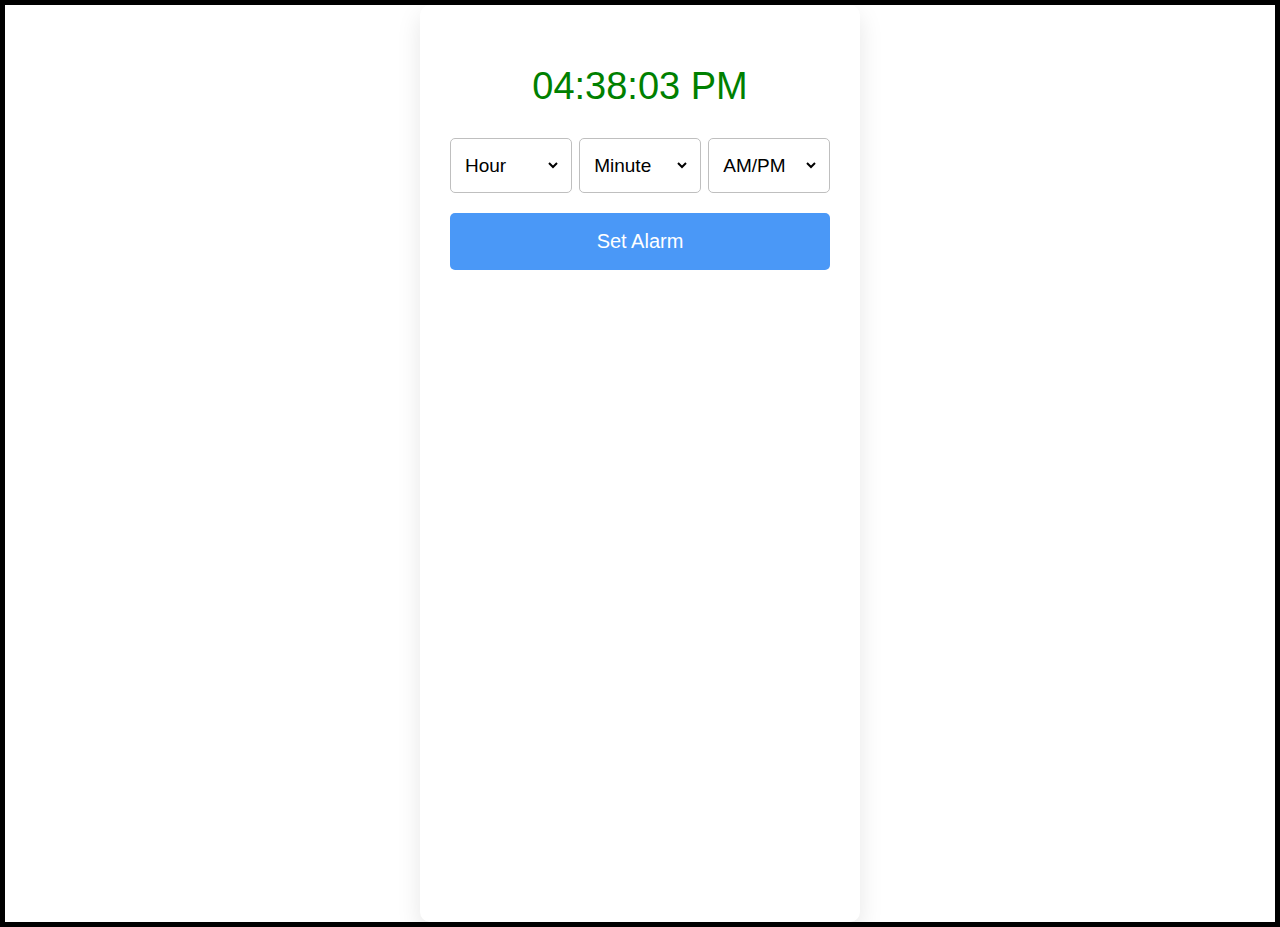
==== index.html @ 2b23ee21 "first commit" ====
<!DOCTYPE html>
<!-- Coding By CodingNepal - youtube.com/codingnepal -->
<html lang="en" dir="ltr">

<head>
    <meta charset="utf-8">
    <title>Alarm Clock in JavaScript | CodingNepal</title>
    <link rel="stylesheet" href="style.css">
    <meta name="viewport" content="width=device-width, initial-scale=1.0">
</head>

<body style="border: 5px solid black;">
    <div class="wrapper">
        <h1>00:00:00 PM</h1>
        <!-- Place:
      <input type="text" name="Place" placeholder="Current Place"><br> -->
        <div class="content">
            <div class="column">
                <select>
                    <option value="Hour" selected disabled hidden>Hour</option>
                </select>
            </div>
            <div class="column">
                <select>
                    <option value="Minute" selected disabled hidden>Minute</option>
                </select>
            </div>
            <div class="column">
                <select>
                    <option value="AM/PM" selected disabled hidden>AM/PM</option>
                </select>
            </div>
        </div>
        <button onclick="openPopup()">Set Alarm</button><br><br>
        <div class="popup" id="popup">
            <p>It's time to get up</p>
            <p>You are late</p><br>
            <div id="timer">
                00:00
            </div>
            <button onclick="openPopup2()" ondblclick="paus()">OK</button><br>
            <!-- <button type="button" onclick="closePopup()">OK</button> -->

            <div class="popupSecond" id="popupSecond">
                <p>It' time for you to got to College :</p>
                <div id="timer"><br>
                    00:00
                </div>
                <button onclick="openPopup3()">OK</button>
            </div>
            
    </div>

<div class="popupThird" id="popupThird">
    <p>You got to College :</p>
    <p>You are late</p><br>
    <div id="timer">
        00:00
    </div>
    <button onclick="openPopup4()">OK</button>
</div>

<div class="popupFourth" id="popupFourth">
    <p>College is over it's time to go home :</p>
    <p>You are late</p><br>
    <button>OK</button>
</div>
    

    <!-- <script>
        function pause() {
    clearInterval(timer);
}
    </script> -->

</body>
<script src="script.js"></script>

</html>
---- style.css ----
body {
    background: white;
}

h1 {
    color: green;
    margin-left: 480px;
}

#Clockcontainer {
    margin: auto;
    /* border: 2px solid red; */
    margin-top: 60px;
    height: 40vw;
    width: 40vw;
    background: url(/img/clock.jpg) no-repeat;
    background-size: 100%;
}

#hour,
#minute,
#second {
    position: relative;
    background: black;
    border-radius: 10px;
    transform-origin: bottom;
}

#hour {
    width: 1%;
    height: 18%;
    top: 15%;
    left: 46%;
}

#minute {
    width: 1%;
    height: 19%;
    top: -4%;
    left: 46%;
}

#second {
    width: 1%;
    height: 18%;
    top: -22%;
    left: 46%;
}


/* Import Google font - Poppins */

@import url('https://fonts.googleapis.com/css2?family=Poppins:wght@400;500;600&display=swap');
* {
    margin: 0;
    padding: 0;
    box-sizing: border-box;
    font-family: 'Poppins', sans-serif;
}

body,
.wrapper,
.content {
    display: flex;
    align-items: center;
    justify-content: center;
}

body {
    padding: 0 10px;
    min-height: 100vh;
    /* background: #4A98F7; */
}

.wrapper {
    width: 440px;
    padding: 30px 30px 38px;
    background: #fff;
    border-radius: 10px;
    flex-direction: column;
    box-shadow: 0 10px 25px rgba(0, 0, 0, 0.1);
}

.wrapper img {
    max-width: 103px;
}

.wrapper h1 {
    font-size: 38px;
    font-weight: 500;
    margin: 30px 0;
}

.wrapper .content {
    width: 100%;
    justify-content: space-between;
}

.content.disable {
    cursor: no-drop;
}

.content .column {
    padding: 0 10px;
    border-radius: 5px;
    border: 1px solid #bfbfbf;
    width: calc(100% / 3 - 5px);
}

.content.disable .column {
    opacity: 0.6;
    pointer-events: none;
}

.column select {
    width: 100%;
    height: 53px;
    border: none;
    outline: none;
    background: none;
    font-size: 19px;
}

.wrapper button {
    width: 100%;
    border: none;
    outline: none;
    color: #fff;
    cursor: pointer;
    font-size: 20px;
    padding: 17px 0;
    margin-top: 20px;
    border-radius: 5px;
    background: #4A98F7;
}

a {
    text-decoration: none;
}

.popup {
    margin-top: 0;
    background-color: rosybrown;
    width: 150px;
    text-align: center;
    transform: translate(-50%, -50%) scale(0.1);
    visibility: hidden;
}

.open-popup {
    visibility: visible;
    margin-top: 50px;
    height: 149px;
    transform: translate(-50%, -50%) scale(1);
    transition: transform 0.4s, top 0.4s;
}

.popupSecond {
    margin-top: 0px;
    background-color: rosybrown;
    width: 300px;
    text-align: center;
    transform: translate(-50%, -50%) scale(0.1);
    visibility: hidden;
}

.open-popupSecond {
    visibility: visible;
    margin-top: -74px;
    width: 155px;
    height: 149px;
    margin-left: 239px;
    transform: translate(-50%, -50%) scale(1);
    transition: transform 0.4s, top 0.4s;
}

.popupThird {
    margin-top: 0px;
    background-color: rosybrown;
    width: 149px;
    text-align: center;
    transform: translate(-50%, -50%) scale(0.1);
    visibility: hidden;
}

.open-popupThird {
    visibility: visible;
    margin-top: 10px;
    width: 151px;
    margin-right: 0px;
    height: 131px;
    transform: translate(-50%, -50%) scale(1);
    transition: transform 0.4s, top 0.4s;
}

.popupFourth {
    margin-top: 0px;
    background-color: rosybrown;
    width: 149px;
    text-align: center;
    transform: translate(-50%, -50%) scale(0.1);
    visibility: hidden;
}

.open-popupFourth {
    visibility: visible;
    margin-top: -150px;
    margin-left: 337px;
    width: 157px;
    height: 93px;
    transform: translate(-50%, -50%) scale(1);
    transition: transform 0.4s, top 0.4s;
}
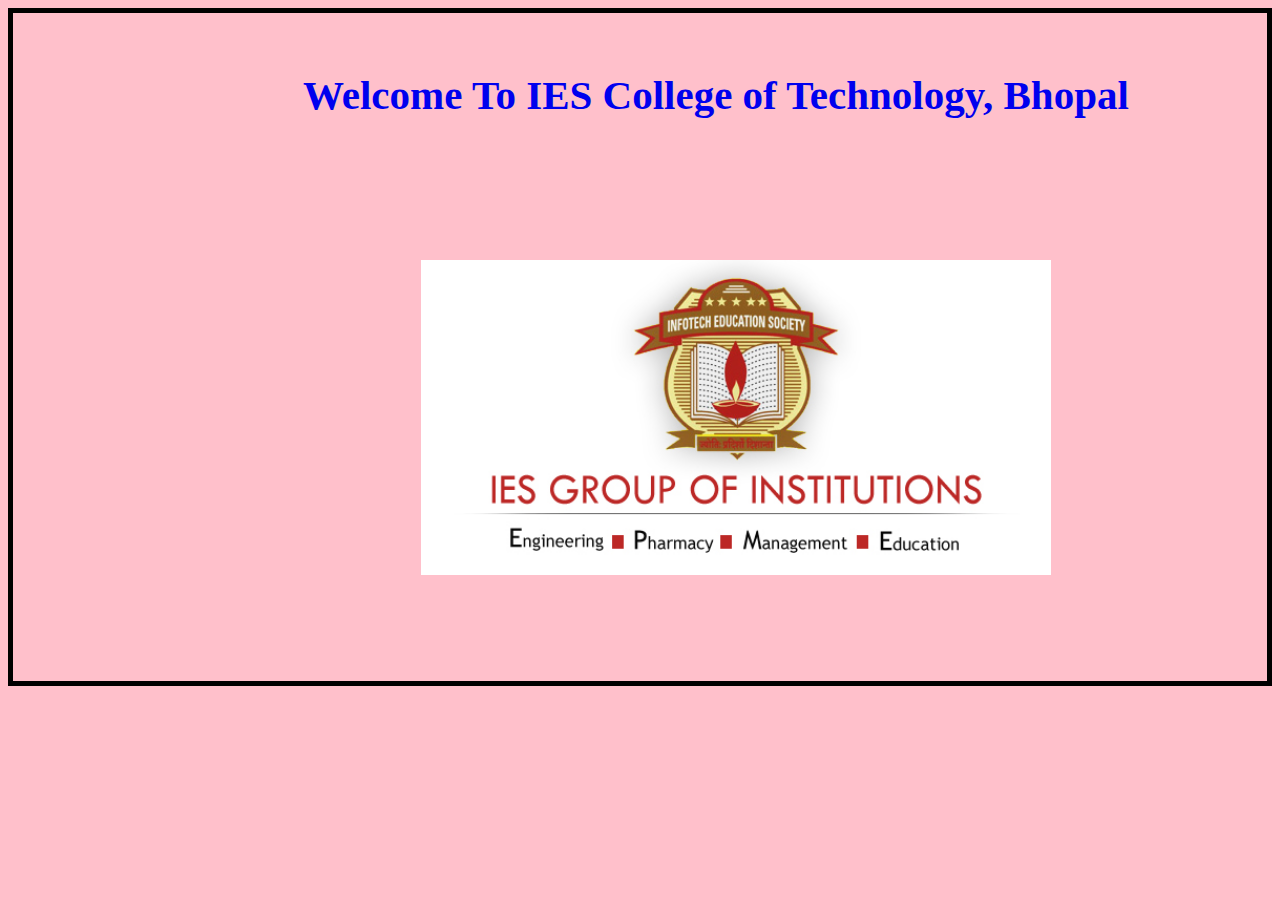
==== commit 8aa59c9f: "some changes" ====
--- a/index.html
+++ b/index.html
@@ -1,79 +1,46 @@
 <!DOCTYPE html>
-<!-- Coding By CodingNepal - youtube.com/codingnepal -->
-<html lang="en" dir="ltr">
+<html lang="en">
 
 <head>
-    <meta charset="utf-8">
-    <title>Alarm Clock in JavaScript | CodingNepal</title>
-    <link rel="stylesheet" href="style.css">
+    <meta charset="UTF-8">
+    <meta http-equiv="X-UA-Compatible" content="IE=edge">
     <meta name="viewport" content="width=device-width, initial-scale=1.0">
+    <title>Schedule on Regular College</title>
 </head>
+<style>
+    img {
+        margin-left: 300px;
+        margin-left: 408px;
+        margin-top: 114px;
+        width: 630px;
+    }
 
-<body style="border: 5px solid black;">
-    <div class="wrapper">
-        <h1>00:00:00 PM</h1>
-        <!-- Place:
-      <input type="text" name="Place" placeholder="Current Place"><br> -->
-        <div class="content">
-            <div class="column">
-                <select>
-                    <option value="Hour" selected disabled hidden>Hour</option>
-                </select>
-            </div>
-            <div class="column">
-                <select>
-                    <option value="Minute" selected disabled hidden>Minute</option>
-                </select>
-            </div>
-            <div class="column">
-                <select>
-                    <option value="AM/PM" selected disabled hidden>AM/PM</option>
-                </select>
-            </div>
-        </div>
-        <button onclick="openPopup()">Set Alarm</button><br><br>
-        <div class="popup" id="popup">
-            <p>It's time to get up</p>
-            <p>You are late</p><br>
-            <div id="timer">
-                00:00
-            </div>
-            <button onclick="openPopup2()" ondblclick="paus()">OK</button><br>
-            <!-- <button type="button" onclick="closePopup()">OK</button> -->
+    h1 {
+        margin-left: 290px;
+        font-size: 41px;
+        margin-top: 58px;
+    }
 
-            <div class="popupSecond" id="popupSecond">
-                <p>It' time for you to got to College :</p>
-                <div id="timer"><br>
-                    00:00
-                </div>
-                <button onclick="openPopup3()">OK</button>
-            </div>
-            
-    </div>
+    a {
+        text-decoration: none;
 
-<div class="popupThird" id="popupThird">
-    <p>You got to College :</p>
-    <p>You are late</p><br>
-    <div id="timer">
-        00:00
-    </div>
-    <button onclick="openPopup4()">OK</button>
-</div>
+    }
 
-<div class="popupFourth" id="popupFourth">
-    <p>College is over it's time to go home :</p>
-    <p>You are late</p><br>
-    <button>OK</button>
-</div>
-    
+    body {
+        border: 5px solid black;
+        height: 668px;
+        background: pink;
+    }
+</style>
 
-    <!-- <script>
-        function pause() {
-    clearInterval(timer);
-}
-    </script> -->
+<body>
+    <a href="index.html">
+        <h1>Welcome To IES College of Technology, Bhopal</h1>
+    </a>
+    <img src="./files/logo2.jpg" alt="Not Found">
+
+
 
 </body>
-<script src="script.js"></script>
 
 </html>